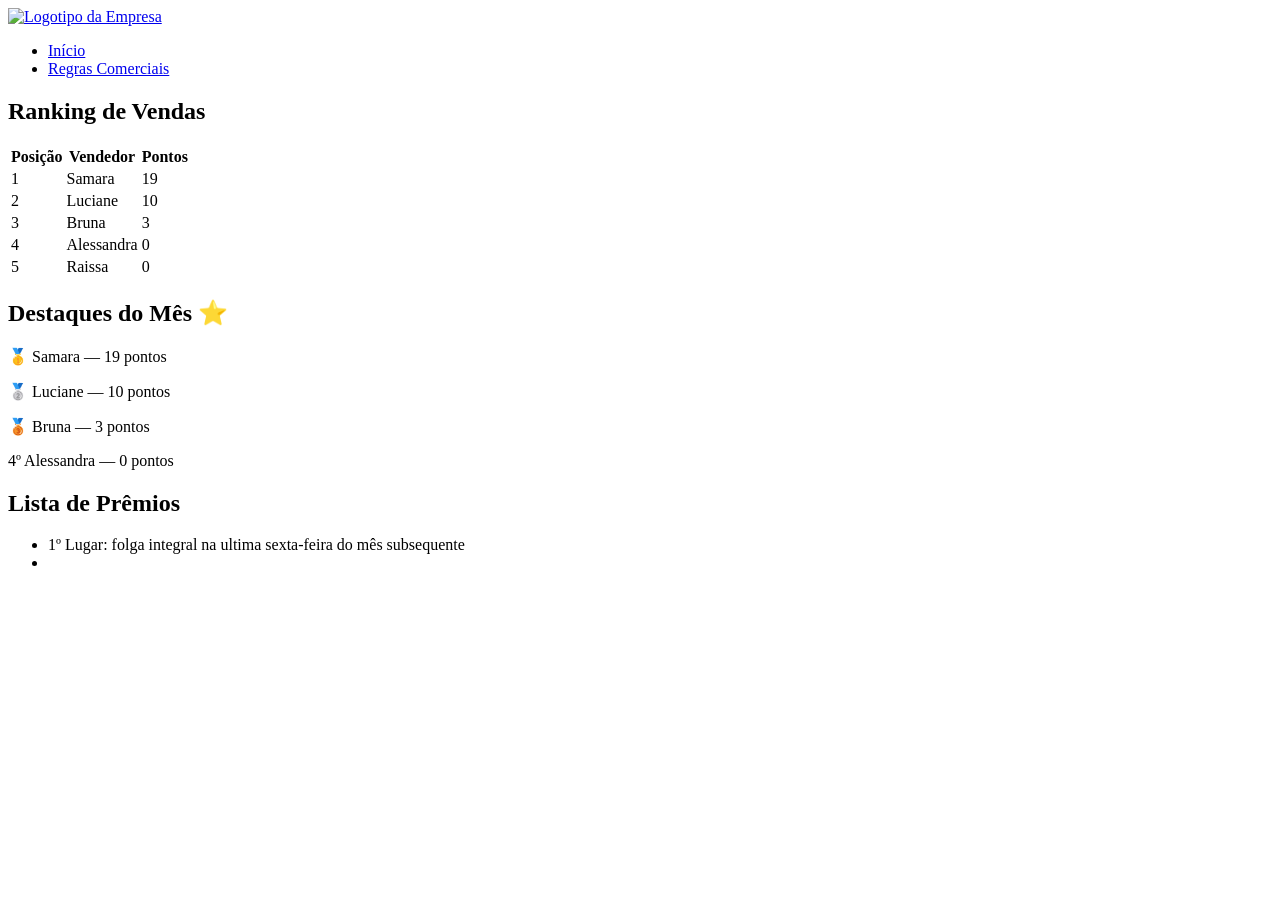
==== comercial.html @ 363950d1 "Update comercial.html" ====
<!DOCTYPE html>
<html lang="pt-br">
<head>
    <meta charset="UTF-8">
    <meta name="viewport" content="width=device-width, initial-scale=1.0">
    <title>Gamificação - Devalor</title>
    <link rel="icon" href="Devalor.jpeg" type="">
    <link rel="stylesheet" href="comercial.css">
</head>
<body>
    <header>
        <div class="container">
            <div class="logo-container">
                <a href="index.html">
                    <img src="logodev.png" alt="Logotipo da Empresa" class="logo">
                </a>
            </div>
            <nav>
                <ul>
                    <li><a href="index.html">Início</a></li>            
                    <li><a href="regracom.html">Regras Comerciais</a></li>
                </ul>
            </nav>
        </div>
    </header>

    <main>
        <section id="ranking">
            <h2>Ranking de Vendas</h2>
            <table>
                <thead>
                    <tr>
                        <th>Posição</th>
                        <th>Vendedor</th>
                        <th>Pontos</th>
                    </tr>
                </thead>
                <tbody id="tabela-ranking"></tbody>
            </table>
        </section>

        <section id="destaque-do-mes">
            <h2>Destaques do Mês ⭐</h2>
            <div id="vendedor-destaque">
                <p id="primeiro-destaque"></p>
                <p id="segundo-destaque"></p>
                <p id="terceiro-destaque"></p> <!-- Adicionado -->
                <p id="quarto-destaque"></p>   <!-- Adicionado -->
            </div>
        </section>

        <section id="premios">
            <h2>Lista de Prêmios</h2>
            <ul id="lista-premios"></ul>
        </section>
    </main>

    <script>
        const vendedores = [
            { id: 1, nome: "Alessandra", vendas: 1000, pontos: 0 },
            { id: 2, nome: "Luciane", vendas: 500, pontos: 10 },
            { id: 3, nome: "Raissa", vendas: 0, pontos: 0 },
            { id: 4, nome: "Bruna", vendas: 0, pontos: 3 },
            { id: 4, nome: "Samara", vendas: 0, pontos: 19 },
        ]; 

        const premios = [
            { id: 104, nome: "1º Lugar: folga integral na ultima sexta-feira do mês subsequente", pontos: 2000 },
            { id: 104, nome: "", pontos: 1000 },
        ];

        function popularRanking() {
            const tabelaRanking = document.getElementById('tabela-ranking');
            tabelaRanking.innerHTML = ''; 

            const rankingOrdenado = [...vendedores].sort((a, b) => b.pontos - a.pontos);

            rankingOrdenado.forEach((vendedor, index) => {
                const row = tabelaRanking.insertRow();
                const posicaoCell = row.insertCell();
                const nomeCell = row.insertCell();
                const pontosCell = row.insertCell();

                posicaoCell.textContent = index + 1;
                nomeCell.textContent = vendedor.nome;
                pontosCell.textContent = vendedor.pontos;
            });
        }

        function definirDestaque() {
            const ranking = [...vendedores].sort((a, b) => b.pontos - a.pontos);
            const primeiro = ranking[0];
            const segundo = ranking[1];
            const terceiro = ranking[2];
            const quarto = ranking[3];

            document.getElementById('primeiro-destaque').textContent = `🥇 ${primeiro.nome} — ${primeiro.pontos} pontos`;
            document.getElementById('segundo-destaque').textContent = `🥈 ${segundo.nome} — ${segundo.pontos} pontos`;
            document.getElementById('terceiro-destaque').textContent = `🥉 ${terceiro.nome} — ${terceiro.pontos} pontos`;    
            document.getElementById('quarto-destaque').textContent = `4º ${quarto.nome} — ${quarto.pontos} pontos`;
        }

        function popularPremios() {
            const listaPremios = document.getElementById('lista-premios');
            listaPremios.innerHTML = '';

            premios.forEach(premio => {
                const listItem = document.createElement('li');
                listItem.textContent = `${premio.nome}`;
                listaPremios.appendChild(listItem);
            });
        }

        function popularResgate() {
            const vendedorSelect = document.getElementById('vendedor-resgate');
            const premioSelect = document.getElementById('premio-resgate');

            vendedores.forEach(vendedor => {
                const option = document.createElement('option');
                option.value = vendedor.id;
                option.textContent = vendedor.nome;
                vendedorSelect.appendChild(option);
            });

            premios.forEach(premio => {
                const option = document.createElement('option');
                option.value = premio.id;
                option.textContent = premio.nome;
                premioSelect.appendChild(option); 
            });
        }

        function resgatarPremio() {
            const vendedorId = parseInt(document.getElementById('vendedor-resgate')?.value);
            const premioId = parseInt(document.getElementById('premio-resgate')?.value);
            const mensagemResgate = document.getElementById('mensagem-resgate');

            const vendedor = vendedores.find(v => v.id === vendedorId);
            const premio = premios.find(p => p.id === premioId);

            if (!vendedor || !premio) {
                mensagemResgate.textContent = "Selecione um vendedor e um prêmio válidos.";
                return;
            }

            if (vendedor.pontos >= premio.pontos) {
                vendedor.pontos -= premio.pontos;
                mensagemResgate.textContent = `${vendedor.nome} resgatou "${premio.nome}"! Pontos restantes: ${vendedor.pontos}`;
                popularRanking();
                definirDestaque();
            } else {
                mensagemResgate.textContent = `${vendedor.nome} não tem pontos suficientes para resgatar "${premio.nome}".`;
            }
        }

        // Inicialização
        popularRanking();
        definirDestaque();
        popularPremios();
        popularResgate();
    </script>
</body>
</html>
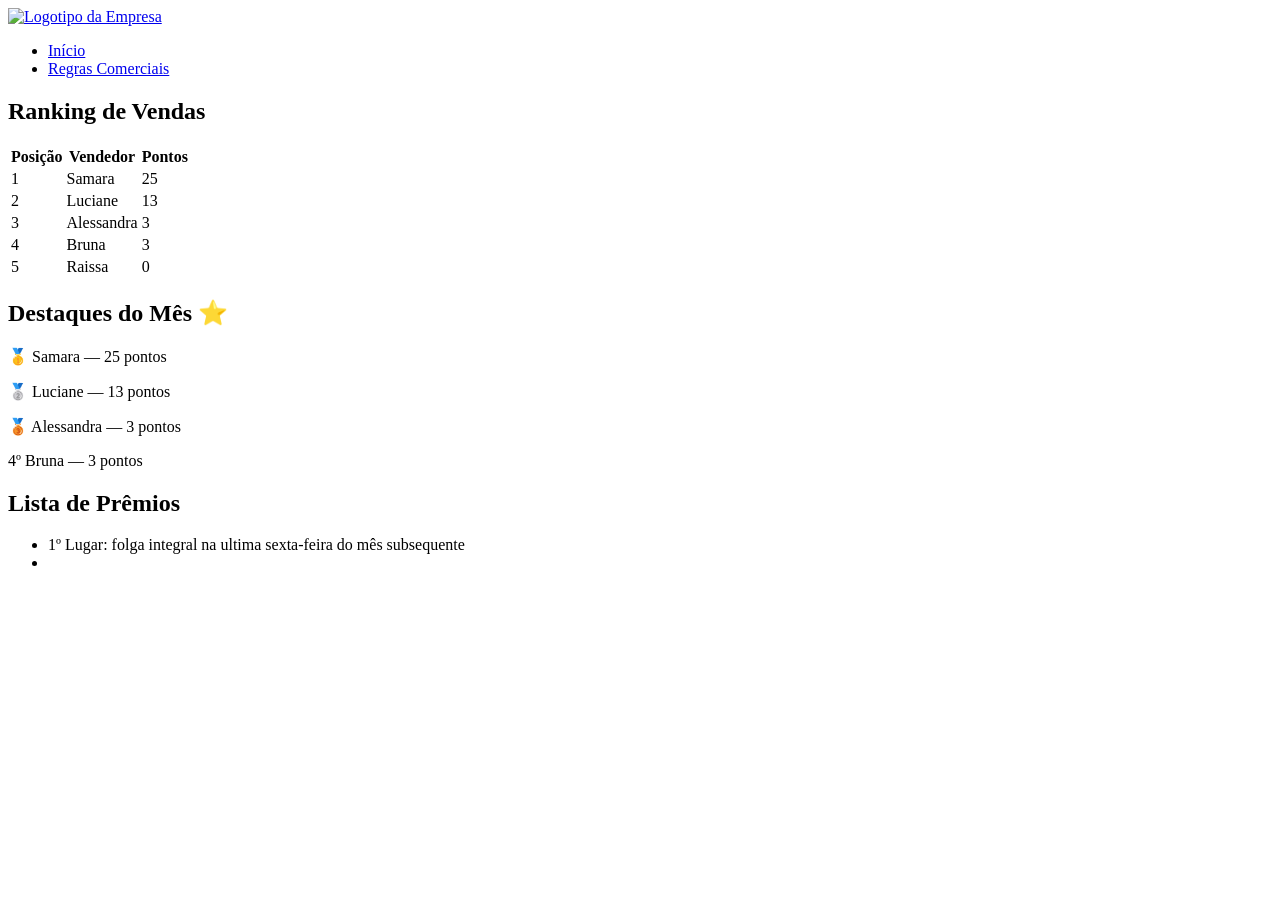
==== commit 295d5760: "Update comercial.html" ====
--- a/comercial.html
+++ b/comercial.html
@@ -57,11 +57,11 @@
 
     <script>
         const vendedores = [
-            { id: 1, nome: "Alessandra", vendas: 1000, pontos: 0 },
-            { id: 2, nome: "Luciane", vendas: 500, pontos: 10 },
+            { id: 1, nome: "Alessandra", vendas: 1000, pontos: 3 },
+            { id: 2, nome: "Luciane", vendas: 500, pontos: 13 },
             { id: 3, nome: "Raissa", vendas: 0, pontos: 0 },
             { id: 4, nome: "Bruna", vendas: 0, pontos: 3 },
-            { id: 4, nome: "Samara", vendas: 0, pontos: 19 },
+            { id: 4, nome: "Samara", vendas: 0, pontos: 25 },
         ]; 
 
         const premios = [
@@ -172,3 +172,4 @@
 
 
 
+
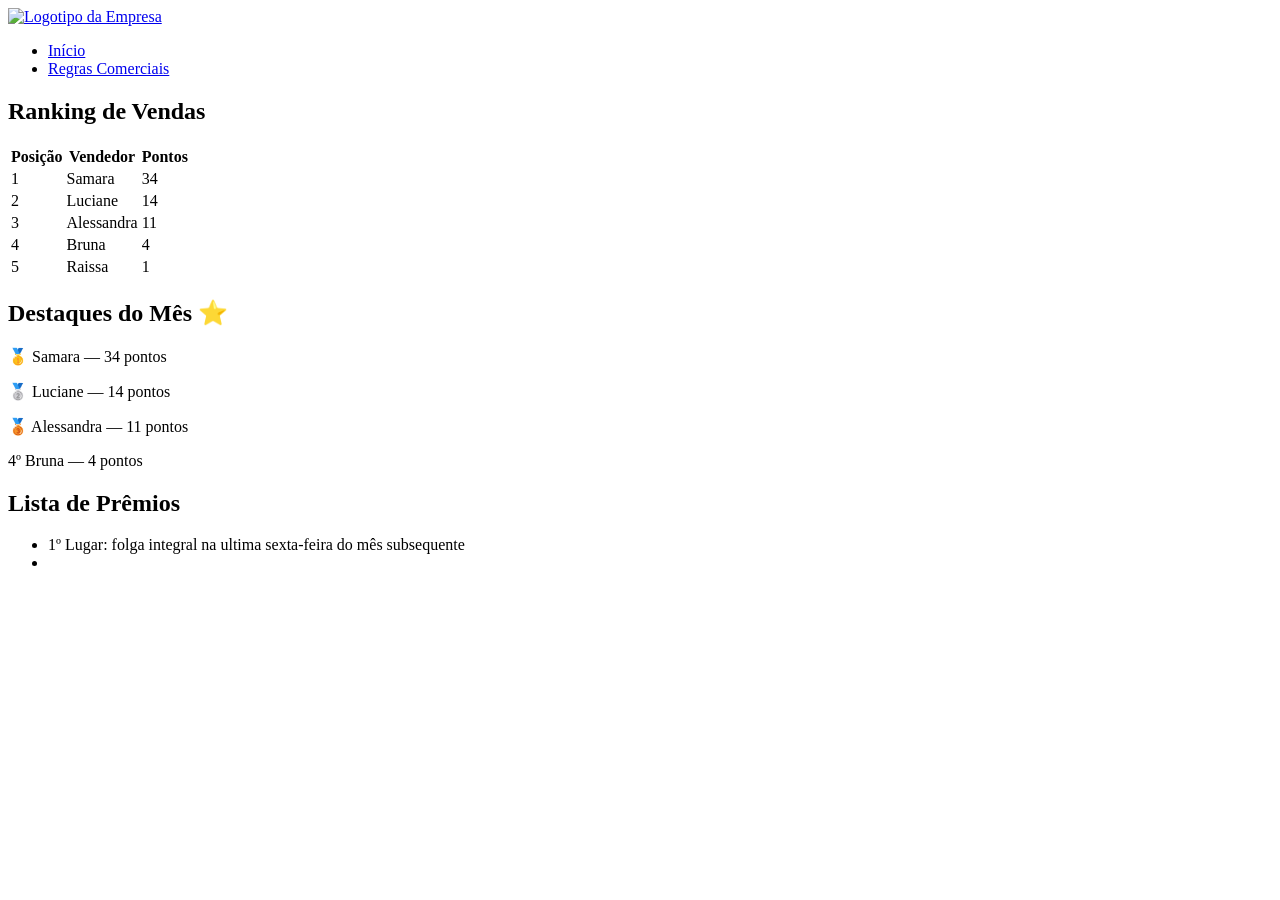
==== commit db6c44d7: "Update comercial.html" ====
--- a/comercial.html
+++ b/comercial.html
@@ -57,11 +57,11 @@
 
     <script>
         const vendedores = [
-            { id: 1, nome: "Alessandra", vendas: 1000, pontos: 3 },
-            { id: 2, nome: "Luciane", vendas: 500, pontos: 13 },
-            { id: 3, nome: "Raissa", vendas: 0, pontos: 0 },
-            { id: 4, nome: "Bruna", vendas: 0, pontos: 3 },
-            { id: 4, nome: "Samara", vendas: 0, pontos: 25 },
+            { id: 1, nome: "Alessandra", vendas: 1000, pontos: 11 },
+            { id: 2, nome: "Luciane", vendas: 500, pontos: 14 },
+            { id: 3, nome: "Raissa", vendas: 0, pontos: 1 },
+            { id: 4, nome: "Bruna", vendas: 0, pontos: 4 },
+            { id: 4, nome: "Samara", vendas: 0, pontos: 34 },
         ]; 
 
         const premios = [
@@ -173,3 +173,4 @@
 
 
 
+
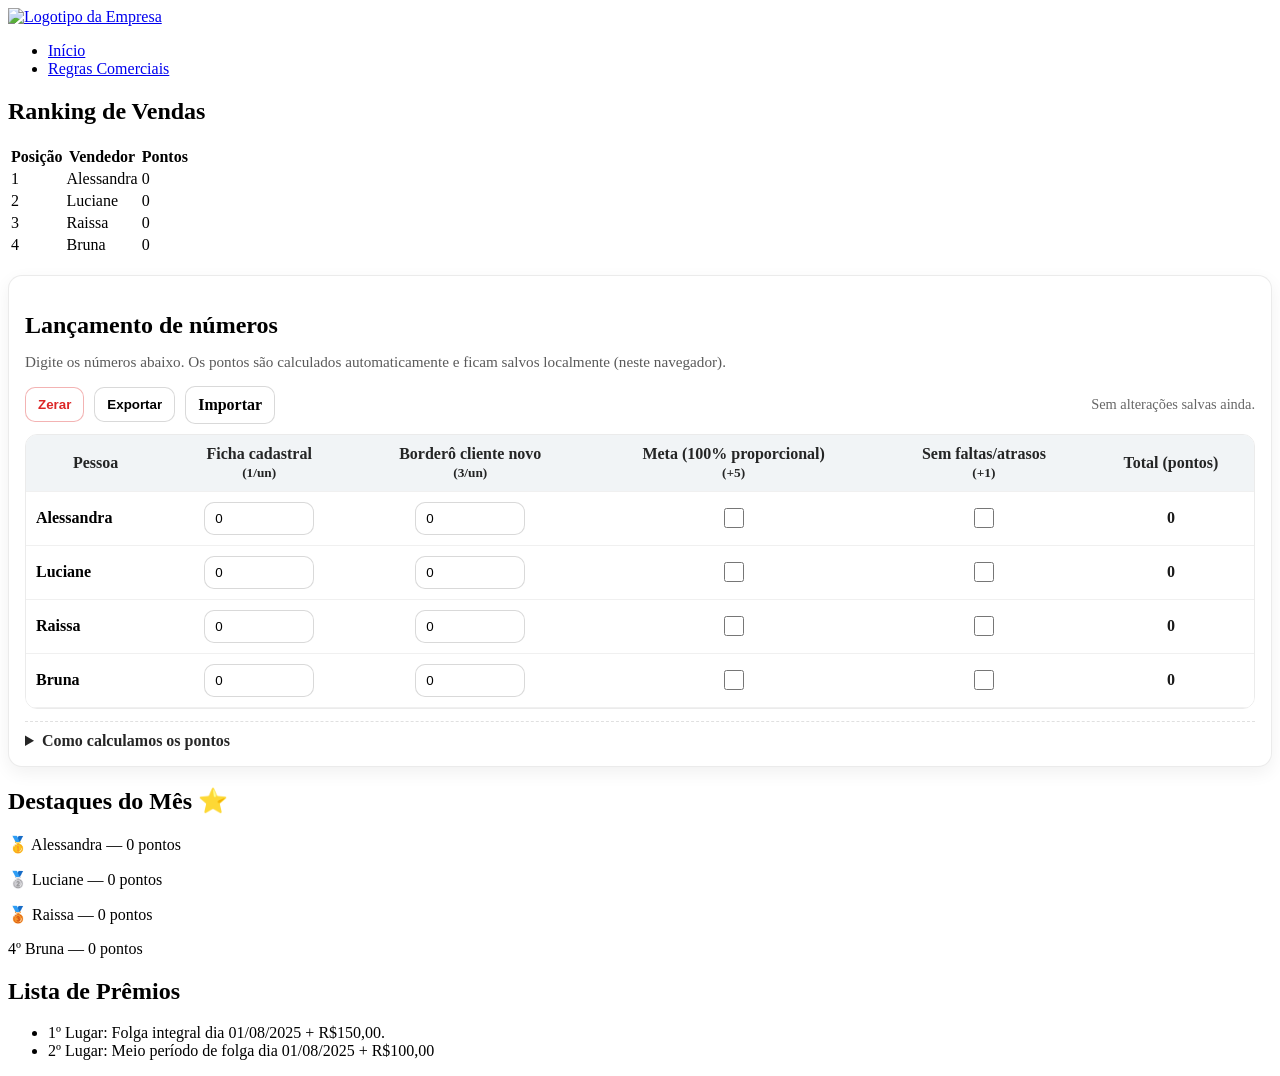
==== commit 98949581: "edição will 1°" ====
--- a/comercial.html
+++ b/comercial.html
@@ -1,176 +1,114 @@
-<!DOCTYPE html>
-<html lang="pt-br">
-<head>
-    <meta charset="UTF-8">
-    <meta name="viewport" content="width=device-width, initial-scale=1.0">
-    <title>Gamificação - Devalor</title>
-    <link rel="icon" href="Devalor.jpeg" type="">
-    <link rel="stylesheet" href="comercial.css">
-</head>
-<body>
-    <header>
-        <div class="container">
-            <div class="logo-container">
-                <a href="index.html">
-                    <img src="logodev.png" alt="Logotipo da Empresa" class="logo">
-                </a>
-            </div>
-            <nav>
-                <ul>
-                    <li><a href="index.html">Início</a></li>            
-                    <li><a href="regracom.html">Regras Comerciais</a></li>
-                </ul>
-            </nav>
-        </div>
-    </header>
-
-    <main>
-        <section id="ranking">
-            <h2>Ranking de Vendas</h2>
-            <table>
-                <thead>
-                    <tr>
-                        <th>Posição</th>
-                        <th>Vendedor</th>
-                        <th>Pontos</th>
-                    </tr>
-                </thead>
-                <tbody id="tabela-ranking"></tbody>
-            </table>
-        </section>
-
-        <section id="destaque-do-mes">
-            <h2>Destaques do Mês ⭐</h2>
-            <div id="vendedor-destaque">
-                <p id="primeiro-destaque"></p>
-                <p id="segundo-destaque"></p>
-                <p id="terceiro-destaque"></p> <!-- Adicionado -->
-                <p id="quarto-destaque"></p>   <!-- Adicionado -->
-            </div>
-        </section>
-
-        <section id="premios">
-            <h2>Lista de Prêmios</h2>
-            <ul id="lista-premios"></ul>
-        </section>
-    </main>
-
-    <script>
-        const vendedores = [
-            { id: 1, nome: "Alessandra", vendas: 1000, pontos: 11 },
-            { id: 2, nome: "Luciane", vendas: 500, pontos: 14 },
-            { id: 3, nome: "Raissa", vendas: 0, pontos: 1 },
-            { id: 4, nome: "Bruna", vendas: 0, pontos: 4 },
-            { id: 4, nome: "Samara", vendas: 0, pontos: 34 },
-        ]; 
-
-        const premios = [
-            { id: 104, nome: "1º Lugar: folga integral na ultima sexta-feira do mês subsequente", pontos: 2000 },
-            { id: 104, nome: "", pontos: 1000 },
-        ];
-
-        function popularRanking() {
-            const tabelaRanking = document.getElementById('tabela-ranking');
-            tabelaRanking.innerHTML = ''; 
-
-            const rankingOrdenado = [...vendedores].sort((a, b) => b.pontos - a.pontos);
-
-            rankingOrdenado.forEach((vendedor, index) => {
-                const row = tabelaRanking.insertRow();
-                const posicaoCell = row.insertCell();
-                const nomeCell = row.insertCell();
-                const pontosCell = row.insertCell();
-
-                posicaoCell.textContent = index + 1;
-                nomeCell.textContent = vendedor.nome;
-                pontosCell.textContent = vendedor.pontos;
-            });
-        }
-
-        function definirDestaque() {
-            const ranking = [...vendedores].sort((a, b) => b.pontos - a.pontos);
-            const primeiro = ranking[0];
-            const segundo = ranking[1];
-            const terceiro = ranking[2];
-            const quarto = ranking[3];
-
-            document.getElementById('primeiro-destaque').textContent = `🥇 ${primeiro.nome} — ${primeiro.pontos} pontos`;
-            document.getElementById('segundo-destaque').textContent = `🥈 ${segundo.nome} — ${segundo.pontos} pontos`;
-            document.getElementById('terceiro-destaque').textContent = `🥉 ${terceiro.nome} — ${terceiro.pontos} pontos`;    
-            document.getElementById('quarto-destaque').textContent = `4º ${quarto.nome} — ${quarto.pontos} pontos`;
-        }
-
-        function popularPremios() {
-            const listaPremios = document.getElementById('lista-premios');
-            listaPremios.innerHTML = '';
-
-            premios.forEach(premio => {
-                const listItem = document.createElement('li');
-                listItem.textContent = `${premio.nome}`;
-                listaPremios.appendChild(listItem);
-            });
-        }
-
-        function popularResgate() {
-            const vendedorSelect = document.getElementById('vendedor-resgate');
-            const premioSelect = document.getElementById('premio-resgate');
-
-            vendedores.forEach(vendedor => {
-                const option = document.createElement('option');
-                option.value = vendedor.id;
-                option.textContent = vendedor.nome;
-                vendedorSelect.appendChild(option);
-            });
-
-            premios.forEach(premio => {
-                const option = document.createElement('option');
-                option.value = premio.id;
-                option.textContent = premio.nome;
-                premioSelect.appendChild(option); 
-            });
-        }
-
-        function resgatarPremio() {
-            const vendedorId = parseInt(document.getElementById('vendedor-resgate')?.value);
-            const premioId = parseInt(document.getElementById('premio-resgate')?.value);
-            const mensagemResgate = document.getElementById('mensagem-resgate');
-
-            const vendedor = vendedores.find(v => v.id === vendedorId);
-            const premio = premios.find(p => p.id === premioId);
-
-            if (!vendedor || !premio) {
-                mensagemResgate.textContent = "Selecione um vendedor e um prêmio válidos.";
-                return;
-            }
-
-            if (vendedor.pontos >= premio.pontos) {
-                vendedor.pontos -= premio.pontos;
-                mensagemResgate.textContent = `${vendedor.nome} resgatou "${premio.nome}"! Pontos restantes: ${vendedor.pontos}`;
-                popularRanking();
-                definirDestaque();
-            } else {
-                mensagemResgate.textContent = `${vendedor.nome} não tem pontos suficientes para resgatar "${premio.nome}".`;
-            }
-        }
-
-        // Inicialização
-        popularRanking();
-        definirDestaque();
-        popularPremios();
-        popularResgate();
-    </script>
-</body>
-</html>
-
-
-
-
-
-
-
-
-
-
-
-
-
+<!DOCTYPE html>
+<html lang="pt-br">
+<head>
+    <meta charset="UTF-8">
+    <meta name="viewport" content="width=device-width, initial-scale=1.0">
+    <title>Gamificação - Devalor</title>
+    <link rel="icon" href="Devalor.jpeg" type="">
+    <link rel="stylesheet" href="comercial.css">
+    <link rel="stylesheet" href="app.css">
+</head>
+<body>
+    <header>
+        <div class="container">
+            <div class="logo-container">
+                <a href="index.html">
+                    <img src="logodev.png" alt="Logotipo da Empresa" class="logo">
+                </a>
+            </div>
+            <nav>
+                <ul>
+                    <li><a href="index.html">Início</a></li>            
+                    <li><a href="regracom.html">Regras Comerciais</a></li>
+                </ul>
+            </nav>
+        </div>
+    </header>
+
+    <main>
+        <section id="ranking">
+            <h2>Ranking de Vendas</h2>
+            <table>
+                <thead>
+                    <tr>
+                        <th>Posição</th>
+                        <th>Vendedor</th>
+                        <th>Pontos</th>
+                    </tr>
+                </thead>
+                <tbody id="tabela-ranking"></tbody>
+            </table>
+        </section>
+
+        
+        <section id="lancamento">
+            <h2>Lançamento de números</h2>
+            <p class="sub">Digite os números abaixo. Os pontos são calculados automaticamente e ficam salvos localmente (neste navegador).</p>
+
+            <div class="controls">
+                <div class="left">
+                    <button class="btn danger" id="resetar-dados" type="button">Zerar</button>
+                    <button class="btn" id="exportar-json" type="button">Exportar</button>
+                    <label class="btn" for="importar-json">Importar</label>
+                    <input id="importar-json" type="file" accept="application/json" style="display:none;">
+                </div>
+                <span class="badge" id="status-salvamento"></span>
+            </div>
+
+            <div class="table-wrap">
+                <table id="tabela-lancamento" aria-label="Tabela de lançamento de números e pontos"></table>
+            </div>
+
+            <details class="formula">
+                <summary>Como calculamos os pontos</summary>
+                <ul id="lista-formula"></ul>
+            </details>
+        </section>
+
+<section id="destaque-do-mes">
+            <h2>Destaques do Mês ⭐</h2>
+            <div id="vendedor-destaque">
+                <p id="primeiro-destaque"></p>
+                <p id="segundo-destaque"></p>
+                <p id="terceiro-destaque"></p> <!-- Adicionado -->
+                <p id="quarto-destaque"></p>   <!-- Adicionado -->
+            </div>
+        </section>
+
+        <section id="premios">
+            <h2>Lista de Prêmios</h2>
+            <ul id="lista-premios"></ul>
+        </section>
+    </main>
+
+        <script src="gamificacao.js"></script>
+    <script>
+        const config = {
+            storageKey: "devalor_gamificacao_comercial_v1",
+            people: [
+                { id: "alessandra", nome: "Alessandra" },
+                { id: "luciane", nome: "Luciane" },
+                { id: "raissa", nome: "Raissa" },
+                { id: "bruna", nome: "Bruna" },
+            ],
+            metrics: [
+                { key: "ficha_cadastral", label: "Ficha cadastral", type: "number", points: 1 },
+                { key: "bordero_cliente_novo", label: "Borderô cliente novo", type: "number", points: 3 },
+                { key: "meta_100", label: "Meta (100% proporcional)", type: "checkbox", points: 5 },
+                { key: "sem_faltas", label: "Sem faltas/atrasos", type: "checkbox", points: 1 },
+            ],
+        };
+
+        const app = Gamificacao.init(config);
+
+
+        const premios = [
+            { id: 1, nome: "1º Lugar: Folga integral dia 01/08/2025 + R$150,00." },
+            { id: 2, nome: "2º Lugar: Meio período de folga dia 01/08/2025 + R$100,00" },
+        ];
+
+        Gamificacao.renderPremios(premios, "lista-premios");
+
+    </script>
+</body>
+</html>
--- a/app.css
+++ b/app.css
@@ -0,0 +1,148 @@
+/* UI extra para as páginas de gamificação (não depende de build) */
+
+:root{
+  --card-bg: #ffffff;
+  --card-border: rgba(0,0,0,0.08);
+  --shadow: 0 6px 18px rgba(0,0,0,0.06);
+  --radius: 14px;
+  --brand: #19416b;
+}
+
+#lancamento {
+  margin-top: 18px;
+  background: var(--card-bg);
+  border: 1px solid var(--card-border);
+  border-radius: var(--radius);
+  box-shadow: var(--shadow);
+  padding: 16px;
+}
+
+#lancamento .sub {
+  margin-top: -6px;
+  color: rgba(0,0,0,0.65);
+  font-size: 0.95rem;
+}
+
+#lancamento .controls {
+  display: flex;
+  flex-wrap: wrap;
+  gap: 10px;
+  align-items: center;
+  justify-content: space-between;
+  margin: 12px 0 10px;
+}
+
+#lancamento .controls .left {
+  display: flex;
+  flex-wrap: wrap;
+  gap: 10px;
+  align-items: center;
+}
+
+.btn {
+  appearance: none;
+  border: 1px solid rgba(0,0,0,0.15);
+  background: #fff;
+  padding: 9px 12px;
+  border-radius: 10px;
+  cursor: pointer;
+  font-weight: 600;
+}
+
+.btn:hover {
+  transform: translateY(-1px);
+  box-shadow: 0 6px 16px rgba(0,0,0,0.08);
+}
+
+.btn.primary{
+  background: var(--brand);
+  border-color: var(--brand);
+  color: #fff;
+}
+
+.btn.danger{
+  border-color: rgba(220, 38, 38, 0.35);
+  color: rgb(220, 38, 38);
+}
+
+.badge {
+  font-size: 0.9rem;
+  color: rgba(0,0,0,0.6);
+}
+
+.table-wrap{
+  overflow-x: auto;
+  border-radius: 12px;
+  border: 1px solid rgba(0,0,0,0.08);
+}
+
+#tabela-lancamento{
+  width: 100%;
+  border-collapse: collapse;
+  background: #fff;
+}
+
+#tabela-lancamento th, #tabela-lancamento td{
+  padding: 10px 10px;
+  border-bottom: 1px solid rgba(0,0,0,0.06);
+  text-align: center;
+  vertical-align: middle;
+}
+
+#tabela-lancamento thead th{
+  background: rgba(25, 65, 107, 0.06);
+  color: rgba(0,0,0,0.85);
+  font-weight: 700;
+}
+
+#tabela-lancamento .td-nome{
+  text-align: left;
+  font-weight: 700;
+}
+
+#tabela-lancamento input.num{
+  width: 88px;
+  max-width: 100%;
+  padding: 8px 10px;
+  border-radius: 10px;
+  border: 1px solid rgba(0,0,0,0.15);
+  outline: none;
+}
+
+#tabela-lancamento input.num:focus{
+  border-color: rgba(25, 65, 107, 0.6);
+  box-shadow: 0 0 0 3px rgba(25, 65, 107, 0.15);
+}
+
+#tabela-lancamento input.chk{
+  width: 20px;
+  height: 20px;
+  accent-color: var(--brand);
+}
+
+#tabela-lancamento .td-total{
+  font-weight: 800;
+  color: rgba(0,0,0,0.9);
+}
+
+#lancamento details.formula{
+  margin-top: 12px;
+  padding-top: 10px;
+  border-top: 1px dashed rgba(0,0,0,0.12);
+}
+
+#lancamento details.formula summary{
+  cursor: pointer;
+  font-weight: 700;
+  color: rgba(0,0,0,0.85);
+}
+
+#lancamento details.formula ul{
+  margin: 10px 0 0;
+  padding-left: 18px;
+}
+
+@media (max-width: 720px){
+  #lancamento{ padding: 12px; }
+  #tabela-lancamento input.num{ width: 74px; }
+}
